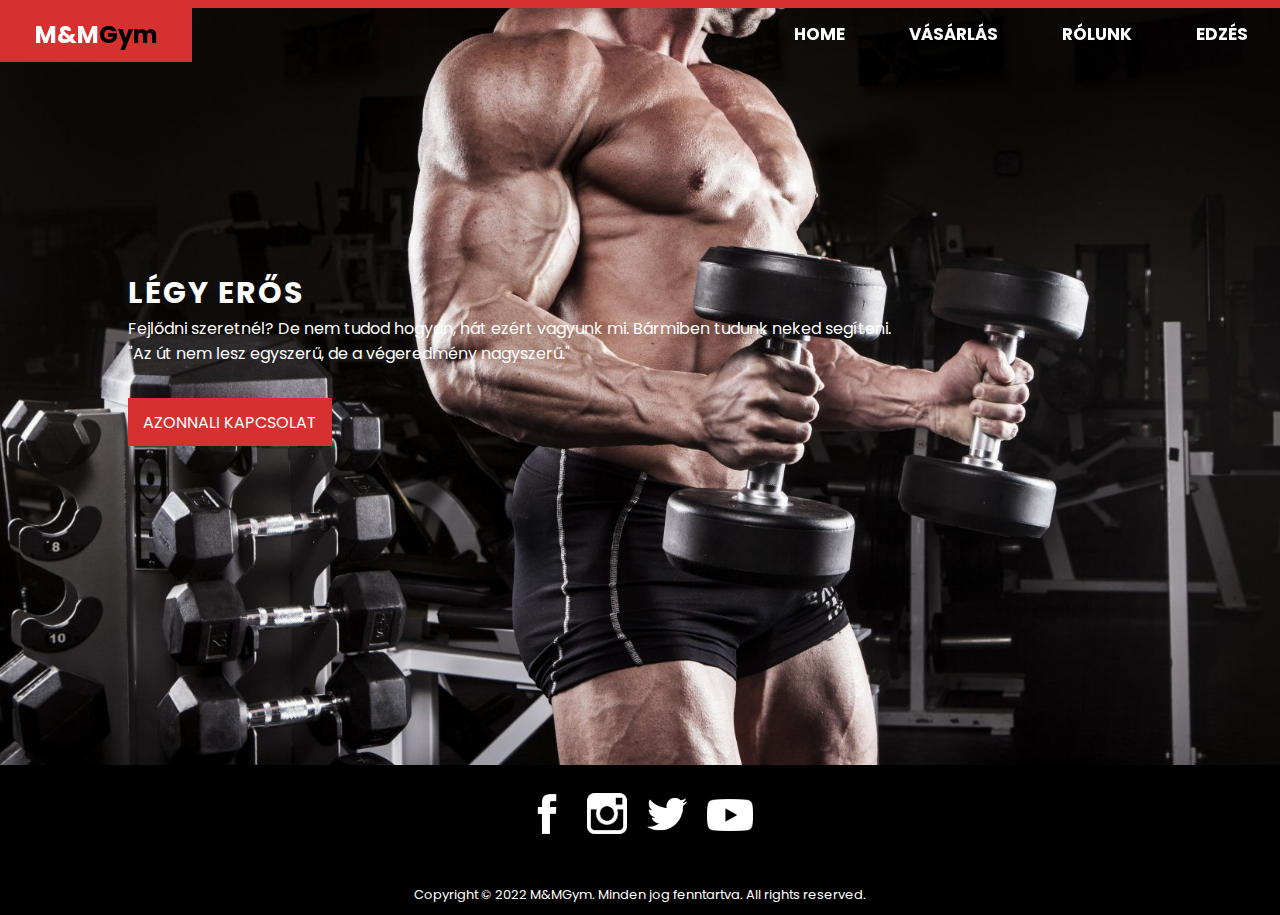
==== edzes.html @ da916e01 "Minden is" ====
<!DOCTYPE html>
<html lang="hu">
<head>
    <meta charset="UTF-8">
    <meta http-equiv="X-UA-Compatible" content="IE=edge">
    <meta name="viewport" content="width=device-width, initial-scale=1.0">
    <title>Kapcsolat</title>
    <link href="Főoldal.css"  rel="stylesheet">
    <link rel="icon" href="gymlogo2.png" type="image/x-icon">
</head>
<body>
    <header>
        <nav>
            <h2 class="logo"></h2>
            <ul>
                <a href="index.html"> <li>Home</li></a>
                <a href="vasarlas.html"> <li>Vásárlás</li></a>
                <a href="ralunk.html" > <li>Rólunk</li></a>
                <a href="edzes.html"> <li>Edzés</li></a
                
            </ul>
        </nav>
        <div class="banner">
            <div class="intro">
                <h2>Légy erős</h2>
                <p>Fejlődni szeretnél? De nem tudod hogyan, hát ezért vagyunk mi. Bármiben tudunk neked segíteni.</p> 
                <p>"Az út nem lesz egyszerű, 
                 de a végeredmény nagyszerű."</p></p>
                <button class="btn">Azonnali Kapcsolat</button>
            </div>
        </div>

    </header>

    <footer>
        <ul class="ikon">
        <li><a class="ikonok" href="https://www.facebook.com/"><img class="platform_icons_1" src="facebookicon"   alt="Facebook_Kép"  width="40px"></a></li>

        <li><a class="ikonok" href="https://www.instagram.com/bankipechdok/%22%3E"><img class="platform_icons_2"  src="instagram-icon.png" alt="Isntagram_Kép" width="40px"></a></li>

        <li><a class="ikonok" href="https://twitter.com/"><img class="platform_icons_4" src="twittericon"     alt="Twitter_Kép" width="40px"></a></li>

        <li> <a class="ikonok" href="https://www.youtube.com/"><img class="platform_icons_1" src="youtube-icon.png" alt="Youtube_Kép"  width=46px"></a></li>
        </ul>
    </footer>

    <div id="Copy">
        Copyright &copy; 2022 M&MGym. Minden jog fenntartva. All rights reserved.
    </div>
    
</body>
</html>
---- Főoldal.css ----
@import url('https://fonts.googleapis.com/css2?family=Poppins:wght@400;700&display=swap');
:root{
   --primary-color: #d63031;
   --secondary-color: #636e72;
   --font: 'Poppins', sans-serif;
}
.btn{
   padding: .6rem .8rem;
   text-transform: uppercase;
   font-family: var(--font);
   background: var(--primary-color);
   color: white;
   font-size: 16px;
   text-decoration: none;
   outline: none;
   border: 2px solid var(--primary-color);
   transition: .3s;
   cursor: pointer; 
}
.btn:hover{
   background: transparent;
}
body{
   background: black;
   font-family: var(--font);
}

*{
   padding: 0;
   margin: 0;
   box-sizing: border-box;
}
nav{
   position:fixed;
   width: 100vw;
   height: 60px;
   border-top: .5rem solid var(--primary-color);
   display: flex;
   justify-content: space-between;
   align-items: center;
   z-index: 2;
}

.nav_links {
   transition: 0.2s;
}

.logo{
   display: flex;
   justify-content: center;
   align-items: center;
   height: 55px;
   width: 15%;
   font-weight: 700;
   background: var(--primary-color);
}
.logo::before{
   content: "M&M";
   color: white;
}
.logo::after{
   content: "Gym";
   color: black;
}
ul{
   display: flex;
   align-items: center;
   height: 60px;
}
ul a{
   text-decoration: none;
   color: white;
   margin: 0 2rem;
   text-transform: uppercase;
   font-family: var(--font);
   font-weight: 700;
   font-size: 17px;
}
ul li{
   list-style: none;

}
ul a:hover{
   color: var(--primary-color)

}
.banner{
   background: url('4kmangym.jpg');
   background-size: cover;
   background-position: center;
   background-repeat: no-repeat;
   background-attachment: fixed;
   height: 85vh;
}
.intro{
   position: absolute;
   top: 30%;
   left: 10%;
   color: white;
}
.intro h2,p{
   display: block;
}
#fotext{
   width: 56%;
   
}
.intro h2{
   text-transform: uppercase;
   letter-spacing: 2px;
   font-size: 30px;
}
.intro .btn{
   margin-top: 2rem;
}

.row{
   display: flex;
   justify-content: center;
}
.card{
   text-align: center;
   padding: 1%;
   
}
.card p{
   text-align: center;
   margin-right: 5%;
   margin-left: 5%;
   

}
.card h2{
   text-transform: uppercase;
}

.ikon{
   text-align: center;
   margin-top: 1%;
   margin-bottom: 1%;
   background-color: black;
   padding: 1%;
   
}
footer{
   position: relative;
   width: 100%;
   background-color: black;
   min-height: 100px;
   padding: 20px 50px;
   display: flex; 
   justify-content: center;
   align-items: center;
}

footer .ikon{
   position: relative;
   display: flex;
   justify-content: center;
   align-items: center;
   margin: 5px 0;
}

footer .ikon li{
   list-style: none;
}

footer .ikon li a{
   font-size: 2em;
   color: #fff;
   margin: 0 10px;
   display: inline-block;
   transition: 0.5s;
}
footer .ikon li a:hover{
   transform: translateY(-10px);

}

.ikonok{
   margin-left: 1%;
   margin-right: 1%;
}


::-webkit-scrollbar {
   width: 10px;
}

::-webkit-scrollbar-track {
   background: black;
   border-radius: 5px;

}

::-webkit-scrollbar-thumb {
   background: rgb(223, 37, 37);
   border-radius: 5px;
}

::-webkit-scrollbar-thumb:hover {
   background: rgb(223, 37, 37);
}

#Copy{
   padding: 10px;
   text-align: center;
   color: white;
   font-size: 13px;
   background-color: black;

}

.Edzes{
   text-decoration: none;
   align-items: center;
   color: black;
}

.Edzes a{
   color: black;
   transition: 0.3s;
}

.Edzes:hover a{
   color: whitesmoke;
}

a:link{
  text-decoration: none;

}
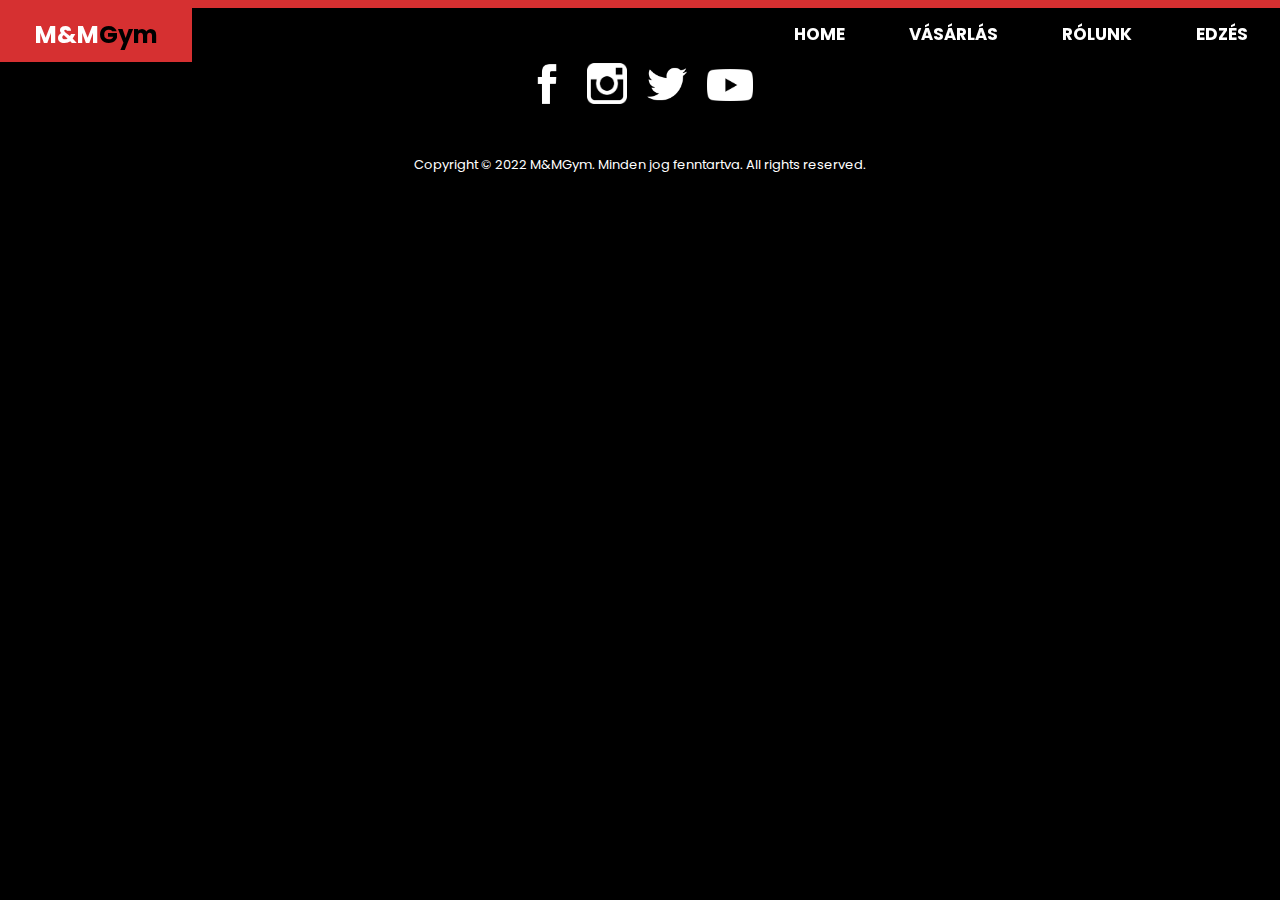
==== commit 96786db9: "Főoldal kész" ====
--- a/edzes.html
+++ b/edzes.html
@@ -4,8 +4,8 @@
     <meta charset="UTF-8">
     <meta http-equiv="X-UA-Compatible" content="IE=edge">
     <meta name="viewport" content="width=device-width, initial-scale=1.0">
-    <title>Kapcsolat</title>
-    <link href="Főoldal.css"  rel="stylesheet">
+    <title>Formák</title>
+    <link href="edzes.css"  rel="stylesheet">
     <link rel="icon" href="gymlogo2.png" type="image/x-icon">
 </head>
 <body>
@@ -20,18 +20,13 @@
                 
             </ul>
         </nav>
-        <div class="banner">
-            <div class="intro">
-                <h2>Légy erős</h2>
-                <p>Fejlődni szeretnél? De nem tudod hogyan, hát ezért vagyunk mi. Bármiben tudunk neked segíteni.</p> 
-                <p>"Az út nem lesz egyszerű, 
-                 de a végeredmény nagyszerű."</p></p>
-                <button class="btn">Azonnali Kapcsolat</button>
-            </div>
         </div>
 
     </header>
-
+    <h2>Edzés formái</h2>
+    <div>
+        
+    </div>
     <footer>
         <ul class="ikon">
         <li><a class="ikonok" href="https://www.facebook.com/"><img class="platform_icons_1" src="facebookicon"   alt="Facebook_Kép"  width="40px"></a></li>
--- a/edzes.css
+++ b/edzes.css
@@ -0,0 +1,214 @@
+@import url('https://fonts.googleapis.com/css2?family=Poppins:wght@400;700&display=swap');
+:root{
+   --primary-color: #d63031;
+   --secondary-color: #636e72;
+   --font: 'Poppins', sans-serif;
+}
+.btn{
+   padding: .6rem .8rem;
+   text-transform: uppercase;
+   font-family: var(--font);
+   background: var(--primary-color);
+   color: white;
+   font-size: 16px;
+   text-decoration: none;
+   outline: none;
+   border: 2px solid var(--primary-color);
+   transition: .3s;
+   cursor: pointer; 
+}
+.btn:hover{
+   background: transparent;
+}
+body{
+   background: black;
+   font-family: var(--font);
+}
+
+*{
+   padding: 0;
+   margin: 0;
+   box-sizing: border-box;
+   transition: all .2s linear;
+}
+
+nav{
+   position:fixed;
+   width: 100vw;
+   height: 60px;
+   border-top: .5rem solid var(--primary-color);
+   display: flex;
+   justify-content: space-between;
+   align-items: center;
+   z-index: 2;
+}
+
+.nav_links {
+   transition: 0.2s;
+}
+
+.logo{
+   display: flex;
+   justify-content: center;
+   align-items: center;
+   height: 55px;
+   width: 15%;
+   font-weight: 700;
+   background: var(--primary-color);
+}
+.logo::before{
+   content: "M&M";
+   color: white;
+}
+.logo::after{
+   content: "Gym";
+   color: black;
+}
+ul{
+   display: flex;
+   align-items: center;
+   height: 60px;
+}
+ul a{
+   text-decoration: none;
+   color: white;
+   margin: 0 2rem;
+   text-transform: uppercase;
+   font-family: var(--font);
+   font-weight: 700;
+   font-size: 17px;
+}
+ul li{
+   list-style: none;
+
+}
+ul a:hover{
+   color: var(--primary-color)
+
+}
+.banner{
+   background: url('edzes.jpg');
+   background-size: cover;
+   background-position: center;
+   background-repeat: no-repeat;
+   background-attachment: fixed;
+   height: 85vh;
+}
+.intro{
+   position: absolute;
+   top: 30%;
+   left: 10%;
+   color: white;
+}
+.intro h2,p{
+   display: block;
+}
+
+#fotext{
+    width: 56%;
+    
+ }
+ .intro h2{
+    text-transform: uppercase;
+    letter-spacing: 2px;
+    font-size: 30px;
+ }
+ .intro .btn{
+    margin-top: 2rem;
+ }
+ 
+ .row{
+    display: flex;
+    justify-content: center;
+ }
+ .card{
+    text-align: center;
+    padding: 1%;
+    
+ }
+ .card p{
+    text-align: center;
+    margin-right: 5%;
+    margin-left: 5%;
+    
+ 
+ }
+ .card h2{
+    text-transform: uppercase;
+ }
+ 
+ .ikon{
+    text-align: center;
+    margin-top: 1%;
+    margin-bottom: 1%;
+    background-color: black;
+    padding: 1%;
+    
+ }
+ footer{
+    position: relative;
+    width: 100%;
+    background-color: black;
+    min-height: 100px;
+    padding: 20px 50px;
+    display: flex; 
+    justify-content: center;
+    align-items: center;
+ }
+ 
+ footer .ikon{
+    position: relative;
+    display: flex;
+    justify-content: center;
+    align-items: center;
+    margin: 5px 0;
+ }
+ 
+ footer .ikon li{
+    list-style: none;
+ }
+ 
+ footer .ikon li a{
+    font-size: 2em;
+    color: #fff;
+    margin: 0 10px;
+    display: inline-block;
+    transition: 0.5s;
+ }
+ footer .ikon li a:hover{
+    transform: translateY(-10px);
+ 
+ }
+ 
+ .ikonok{
+    margin-left: 1%;
+    margin-right: 1%;
+ }
+ 
+ 
+ ::-webkit-scrollbar {
+    width: 10px;
+ }
+ 
+ ::-webkit-scrollbar-track {
+    background: black;
+    border-radius: 5px;
+ 
+ }
+ 
+ ::-webkit-scrollbar-thumb {
+    background: rgb(223, 37, 37);
+    border-radius: 5px;
+ }
+ 
+ ::-webkit-scrollbar-thumb:hover {
+    background: rgb(223, 37, 37);
+ }
+ #Copy{
+    padding: 10px;
+    text-align: center;
+    color: white;
+    font-size: 13px;
+    background-color: black;
+ 
+ 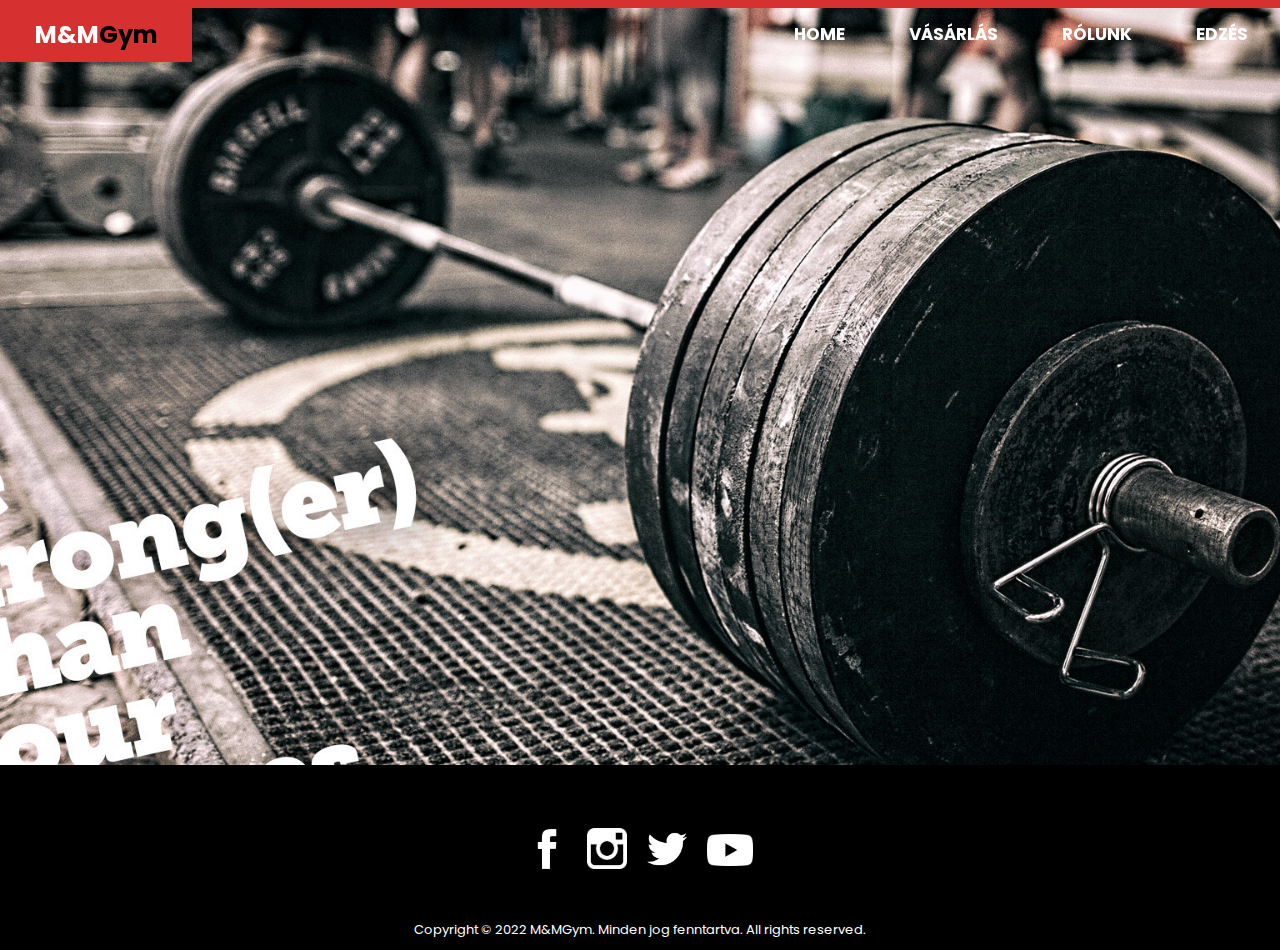
==== commit dd1c7714: "Edzés.html képe" ====
--- a/edzes.html
+++ b/edzes.html
@@ -22,6 +22,9 @@
         </nav>
         </div>
 
+        <div class="banner">
+            </div>
+
     </header>
     <h2>Edzés formái</h2>
     <div>
--- a/edzes.css
+++ b/edzes.css
@@ -211,4 +211,4 @@
     font-size: 13px;
     background-color: black;
  
- + }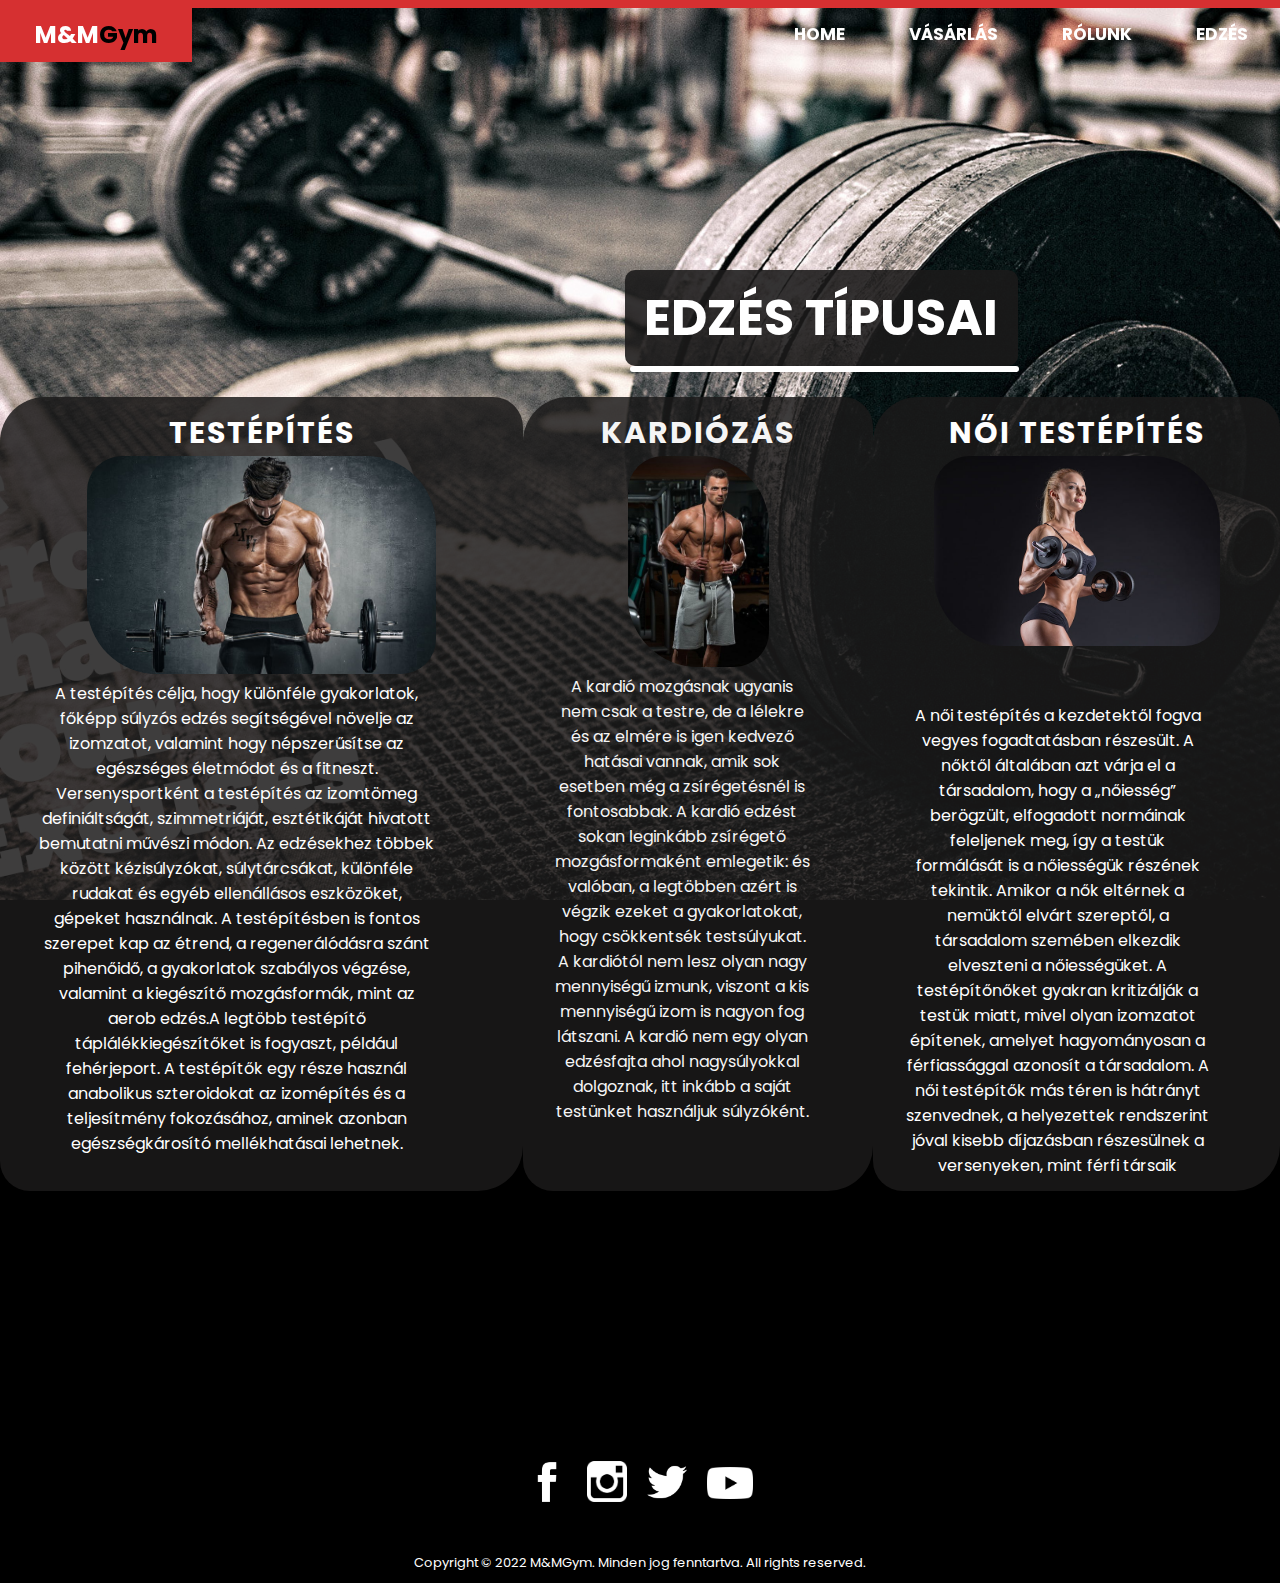
==== commit e90a86f6: "Végső simítások" ====
--- a/edzes.html
+++ b/edzes.html
@@ -21,14 +21,59 @@
             </ul>
         </nav>
         </div>
+       
+        <div class="banner">
+            
+            <div class="intro">
+                <div id="igazítás">
+                <h1 class="a">Edzés típusai</h1>
+              <hr>
+              <br>
+                
+                </div>
+               
+                 <div class="row">
+                    <div class="card" style="color: white;
+                         background: var(--blakk-color);">
+                         <h2>Testépítés</h2>
+                         <img class="b" src="gymman2.jpg">
+                         <p class="a">A testépítés célja, hogy különféle gyakorlatok, főképp súlyzós edzés segítségével növelje az izomzatot, valamint hogy népszerűsítse az egészséges életmódot és a fitneszt. Versenysportként a testépítés az izomtömeg definiáltságát, szimmetriáját, esztétikáját hivatott bemutatni művészi módon. Az edzésekhez többek között kézisúlyzókat, súlytárcsákat, különféle rudakat  és egyéb ellenállásos eszközöket, gépeket használnak. A testépítésben is fontos szerepet kap az étrend, a regenerálódásra szánt pihenőidő, a gyakorlatok szabályos végzése, valamint a kiegészítő mozgásformák, mint az aerob edzés.A legtöbb testépítő táplálékkiegészítőket is fogyaszt, például fehérjeport. A testépítők egy része használ anabolikus szteroidokat az izomépítés és a teljesítmény fokozásához, aminek azonban egészségkárosító mellékhatásai lehetnek.
+                         </p>
+                     </div>
+                     
+             
+                    
+                     <div class="card" style="color: whitesmoke;
+                         background: var(--blakk-color);">
+                         <h2>Kardiózás</h2>
+                        <img class="d" src="kardio.jpg">
+                         <p class="a">A kardió mozgásnak ugyanis nem csak a testre, de a lélekre és az elmére is igen kedvező hatásai vannak, amik sok esetben még a zsírégetésnél is fontosabbak. A kardió edzést sokan leginkább zsírégető mozgásformaként emlegetik: és valóban, a legtöbben azért is végzik ezeket a gyakorlatokat, hogy csökkentsék testsúlyukat. A kardiótól nem lesz olyan nagy mennyiségű izmunk, viszont a kis mennyiségű izom is nagyon fog látszani. A kardió nem egy olyan edzésfajta ahol nagysúlyokkal dolgoznak, itt inkább a saját testünket használjuk súlyzóként.
+                         </p>
+                     </div>
+             
+                 
+                     
+                     <div class="card" style="color: white;
+                     background: var(--blakk-color);">
+                     <h2> Női testépítés</a></h2>
+                     <img class="c" src="gymwomen.jpg">
+                     <p class="b">A női testépítés a kezdetektől fogva vegyes fogadtatásban részesült. A nőktől általában azt várja el a társadalom, hogy a „nőiesség” berögzült, elfogadott normáinak feleljenek meg, így a testük formálását is a nőiességük részének tekintik.
+                        Amikor a nők eltérnek a nemüktől elvárt szereptől, a társadalom szemében elkezdik elveszteni a nőiességüket.
+                        A testépítőnőket gyakran kritizálják a testük miatt, mivel olyan izomzatot építenek, amelyet hagyományosan a férfiassággal azonosít a társadalom. A női testépítők más téren is hátrányt szenvednek, a helyezettek rendszerint jóval kisebb díjazásban részesülnek a versenyeken, mint férfi társaik</p>
+                
+                     </div>
+                 </div> 
+            </div>
 
-        <div class="banner">
+
+
             </div>
 
     </header>
-    <h2>Edzés formái</h2>
-    <div>
-        
+    <h1>Edzés formái</h1>
+    <div class="bodybuild">
+      <h2 class="a">Testépítés</h2>
+
     </div>
     <footer>
         <ul class="ikon">
--- a/edzes.css
+++ b/edzes.css
@@ -2,6 +2,8 @@
 :root{
    --primary-color: #d63031;
    --secondary-color: #636e72;
+   --blakk-color: #1b1a1ad8;
+   --blakk-color2:#1b1a1ae3;
    --font: 'Poppins', sans-serif;
 }
 .btn{
@@ -92,12 +94,14 @@
    background-position: center;
    background-repeat: no-repeat;
    background-attachment: fixed;
-   height: 85vh;
+   height: 150vh;
+
+   
 }
 .intro{
    position: absolute;
    top: 30%;
-   left: 10%;
+   
    color: white;
 }
 .intro h2,p{
@@ -124,12 +128,15 @@
  .card{
     text-align: center;
     padding: 1%;
+
+    border-radius: 45px  30px; 
     
  }
  .card p{
     text-align: center;
     margin-right: 5%;
     margin-left: 5%;
+
     
  
  }
@@ -211,4 +218,83 @@
     font-size: 13px;
     background-color: black;
  
- }+ }
+
+
+ 
+
+ h2.a{
+   text-align: center;
+
+
+ }
+
+ img.b{
+    width: 70%;
+    border-radius: 35px 70px;
+   
+
+ }
+
+ img.c{
+   width: 75%;
+   border-radius: 35px 70px;
+  
+
+}
+
+img.d{
+  
+   width: 43.5%;
+   border-radius: 35px 70px;
+
+}
+
+
+h1.a{
+   text-align: center;
+   margin-right: 5%;
+    font-size: 50px;
+   padding: 10px;
+   text-transform: uppercase;
+   color: white;
+   background-color: var(--blakk-color2) ;
+   border-radius: 10px;
+   width: 33.3%;
+   margin: auto;
+   margin-left: 625px;
+  }
+
+hr{
+  border:3px solid white ;
+  width: 33%;
+  margin: auto;
+  margin-left:629.5px;
+  border-radius: 10px;
+}
+
+#igazítás{
+    margin-right: 100px;
+    
+}
+
+
+p.a{
+
+   text-align: center;
+   width: 80%;
+  
+
+
+}
+
+p.b{
+
+   text-align: center;
+   width: 80%;
+   margin-top: 50px;
+
+
+}
+
+
